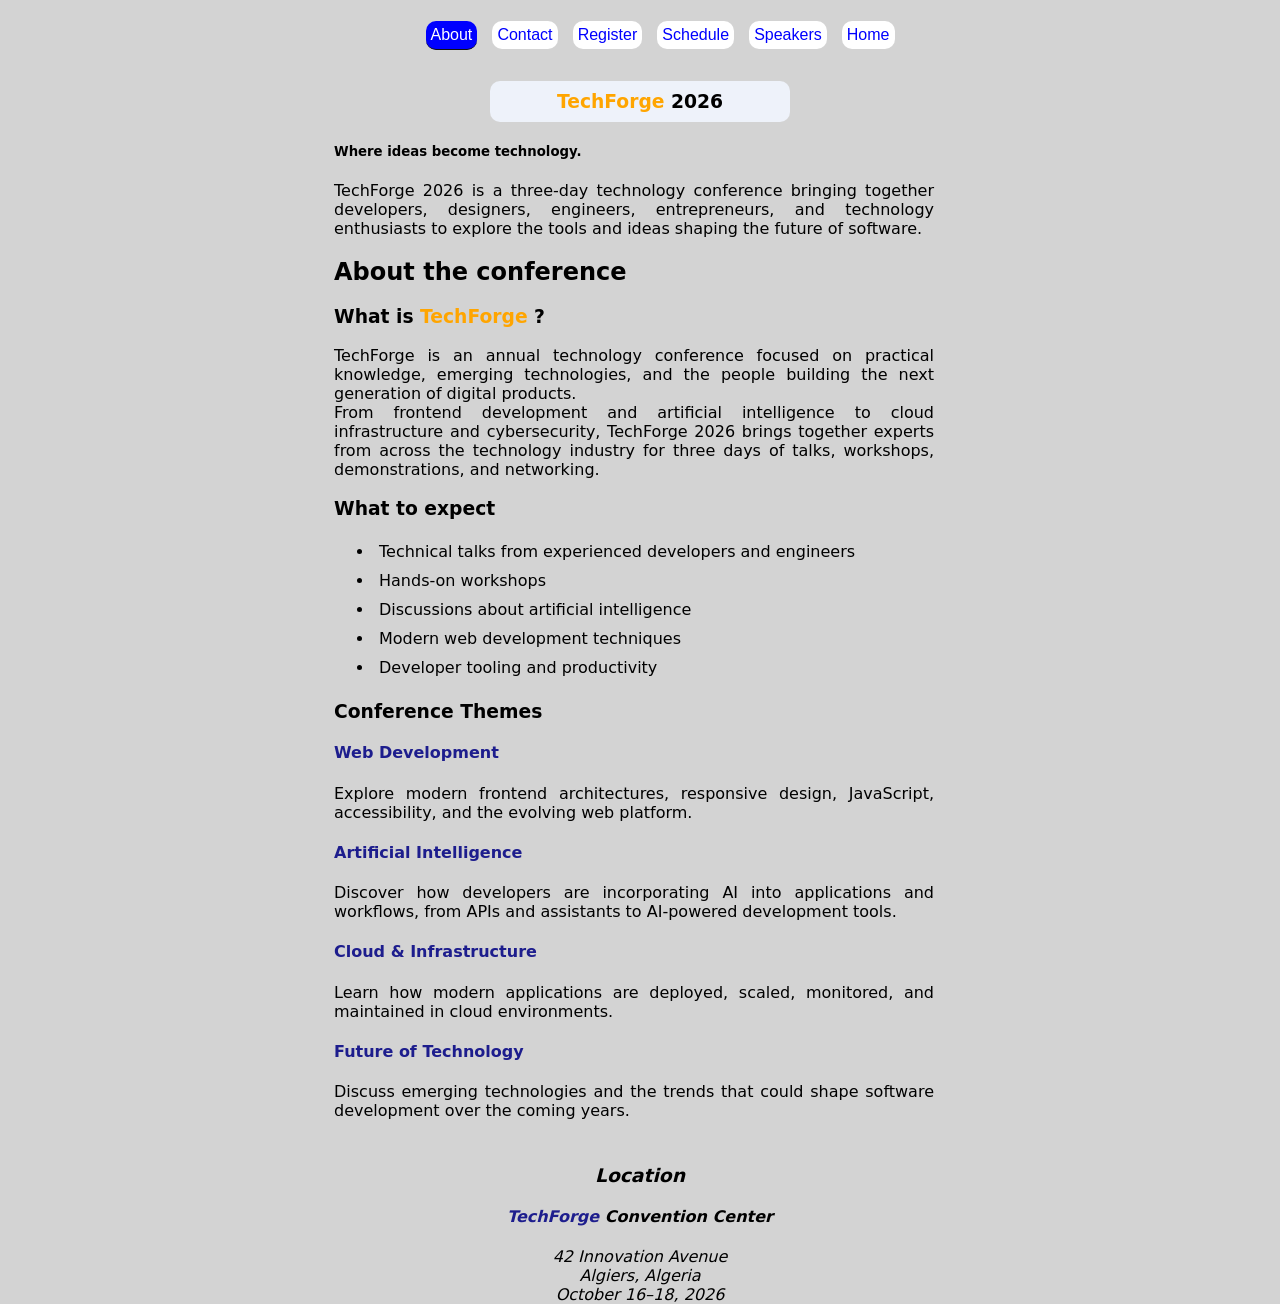
==== pages/about.html @ 20e47f4f "Initial commit: TechForge 2026 complete website" ====
<!DOCTYPE html>
<html lang="en">
    <head>
        <meta charset="UTF-8">
        <meta name="viewport" content="width=device-width, initial-scale=1.0">
        <link rel="stylesheet" href="../css/shared.css"/>
        <link rel="stylesheet" href="../css/about.css">
        <title>About</title>
    </head>
    <body>
        <header class="hero">
        <nav>
            <ul>
                <li><a href="./about.html" aria-current="page">About</a></li>
                <li><a href="./contact.html">Contact</a></li>
                <li><a href="./register.html">Register</a></li>
                <li><a href="./schedule.html">Schedule</a></li>
                <li><a href="./speakers.html">Speakers</a></li>
                <li><a href="../index.html">Home</a></li>
            </ul>
        </nav>
        </header>
        <section>
            <article class="main">
        <h1><span>TechForge</span> 2026</h1>
        <h5>Where ideas become technology.</h5>
        <p>TechForge 2026 is a three-day technology conference bringing together developers, designers, engineers, entrepreneurs, and technology
           enthusiasts to explore the tools and ideas shaping the future of software.</p>
        <h2>About the conference</h2>
        <h3>What is <span>TechForge</span> ?</h3>   
        <p>TechForge is an annual technology conference focused on practical knowledge, emerging technologies, and the people building the next generation 
            of digital products. <br>From frontend development and artificial intelligence to cloud infrastructure and cybersecurity, TechForge 2026 brings 
            together experts from across the technology industry for three days of talks, workshops, demonstrations, and networking.</p>
        <h3>What to expect</h3>
        <ul>
            <li>Technical talks from experienced developers and engineers</li>
            <li>Hands-on workshops</li>
            <li>Discussions about artificial intelligence</li>
            <li>Modern web development techniques</li>
            <li>Developer tooling and productivity</li>
        </ul>   
        <h3>Conference Themes</h3>
        <h4>Web Development</h4>
        <p>Explore modern frontend architectures, responsive design, JavaScript, accessibility, and the evolving web platform.</p>
        <h4>Artificial Intelligence</h4>
        <p>Discover how developers are incorporating AI into applications and workflows, from APIs and assistants to AI-powered development tools.</p>
        <h4>Cloud & Infrastructure</h4>
        <p>Learn how modern applications are deployed, scaled, monitored, and maintained in cloud environments.</p>
        <h4>Future of Technology</h4>
        <p>Discuss emerging technologies and the trends that could shape software development over the coming years.</p>
             </article>
        </section>
    </body>
    <footer>
        <address>
            <h3>Location</h3>
            <h4><span>TechForge</span> Convention Center</h4>
            <span>42 Innovation Avenue</span><br>
            <span>Algiers, Algeria</span><br>
            <span>October 16–18, 2026</span>
        </address>
    </footer>
---- css/shared.css ----
* {
    box-sizing: border-box;
}

body {
    background-color: lightgray;
    height: 100vh;
    font-family: system-ui, -apple-system, sans-serif;
}

.hero {
    text-align: center;
}


nav > ul > li {
    display: inline-block;
    list-style: none;
}


 .hero a {
    display: block;
    color: blue;
    font-family: Arial, Helvetica, sans-serif;
    text-decoration: none;
    background-color: white;
    padding: 5px;
    border-radius: 10px;
    margin: 5px;
    transition: transform 0.5s ease;
}

.hero a:hover {
    color: white;
    background-color: blue;
    transform: scale(1.2);
    box-shadow: 0 3px 2px orange;
}

nav a[aria-current="page"] {
    background-color: blue;
    color: white;
    border-bottom: 1px solid #0f0f0f; /* to match your hover style */
}
---- css/about.css ----
h1 > span,
.main > h3 > span,
address > h4 > span {
    color: orange;
}

.main h4,
address > h4 > span {
    color: rgb(29, 29, 141);
}

h1 {
    background-color: rgb(238, 242, 250);
    width: 300px;
    border-radius: 10px;
    padding: 10px;
    text-align: center;
}


address {
    text-align: center;
}

p {
    max-width: 600px;
    min-width: 200px;
    text-align: justify;
}


.main > h3 ~ ul > li {
    list-style-position: outside;
    list-style-type: disc;
    padding: 5px;
}

.main {
     margin: auto 25%;
    text-align: justify;
    padding: 10px;
}

 h1 > span {
    display: inline-block;
}

h1 {
    margin: 0 auto;
}
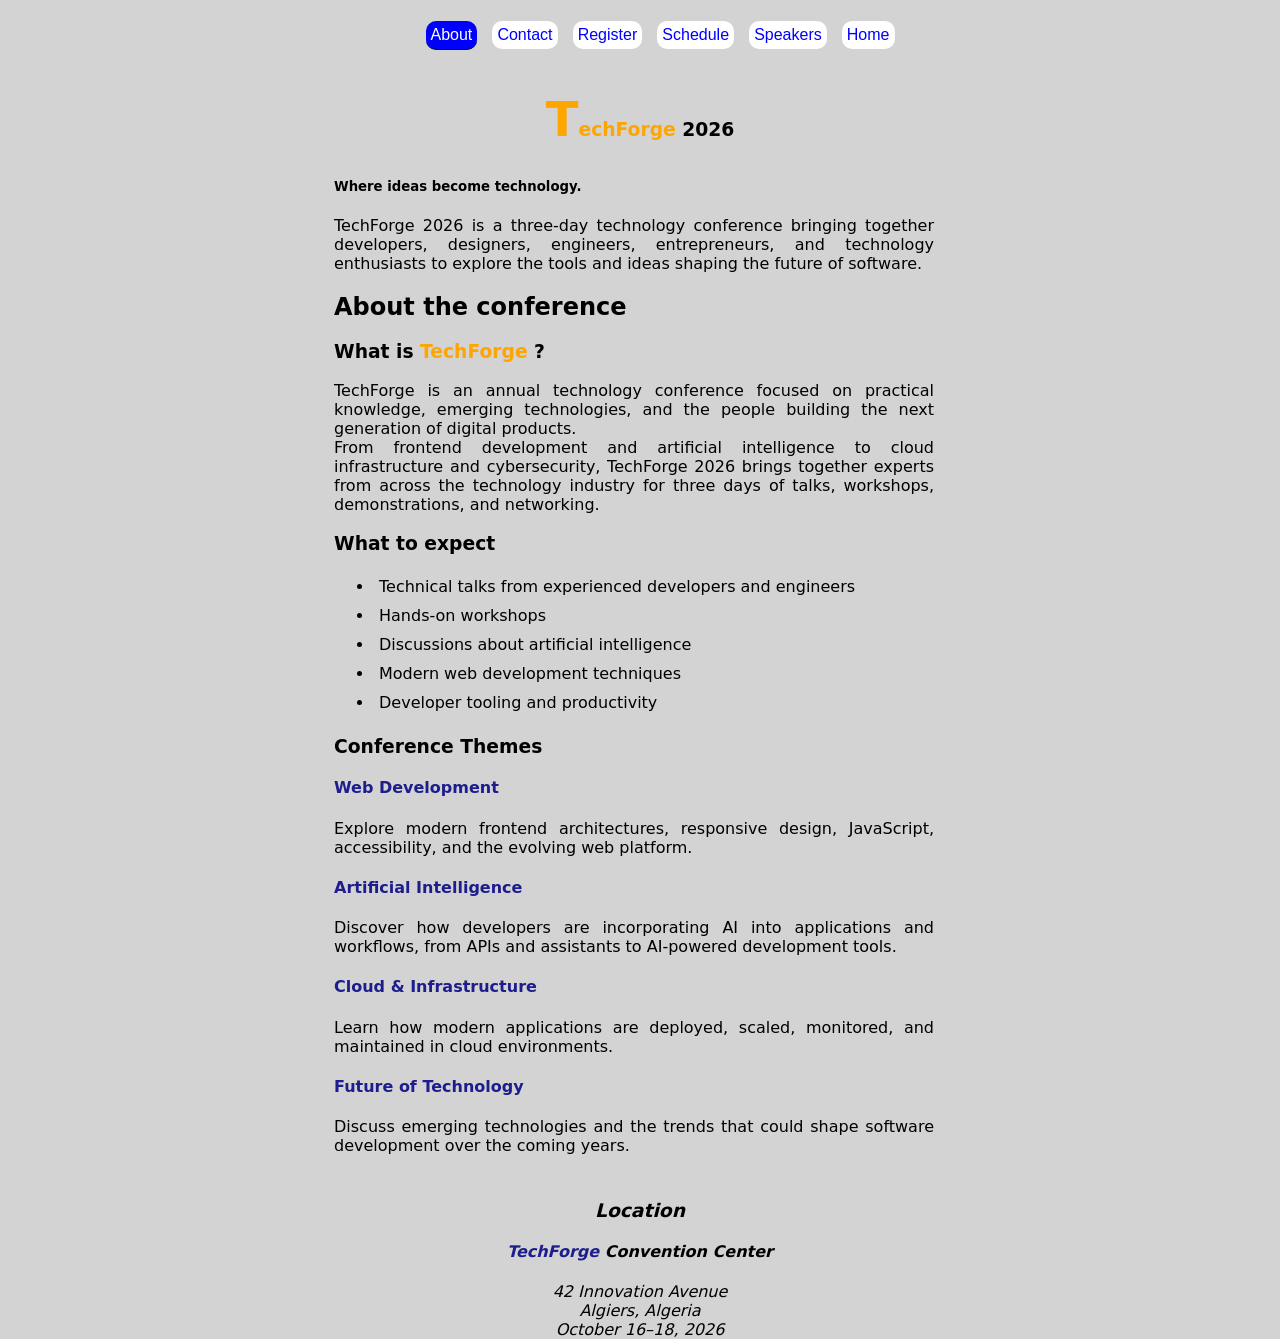
==== commit 9423d827: "add dropdown menu" ====
--- a/pages/about.html
+++ b/pages/about.html
@@ -9,14 +9,21 @@
     </head>
     <body>
         <header class="hero">
-        <nav>
+             <nav>
             <ul>
-                <li><a href="./about.html" aria-current="page">About</a></li>
-                <li><a href="./contact.html">Contact</a></li>
-                <li><a href="./register.html">Register</a></li>
-                <li><a href="./schedule.html">Schedule</a></li>
-                <li><a href="./speakers.html">Speakers</a></li>
-                <li><a href="../index.html">Home</a></li>
+                <li class="nav-item"><a aria-current="page" href="about.html">About</a></li>
+                <li class="nav-item"> <a href="contact.html">Contact</a></li>
+                <li class="nav-item"><a href="register.html">Register</a></li>
+                <li class="nav-item"><a href="schedule.html">Schedule</a></li>
+                <li class="nav-item">
+                    <a  href="speakers.html">Speakers</a>
+                    <ul class="dropdown">
+                        <li><a href="speakers.html#maya-card">Maya Chen</a></li>
+                        <li><a href="speakers.html#daniel-card">Daniel Okoro</a></li>
+                        <li><a href="speakers.html#sofia-card">Sofia Martinez</a></li>
+                    </ul>
+                </li>
+                <li class="nav-item"><a href="../index.html">Home</a></li>
             </ul>
         </nav>
         </header>
--- a/css/shared.css
+++ b/css/shared.css
@@ -1,4 +1,6 @@
-* {
+*,
+*::before, 
+*::after {
     box-sizing: border-box;
 }
 
@@ -19,7 +21,7 @@
 }
 
 
- .hero a {
+ .hero a:not(.dropdown a) {
     display: block;
     color: blue;
     font-family: Arial, Helvetica, sans-serif;
@@ -31,15 +33,46 @@
     transition: transform 0.5s ease;
 }
 
-.hero a:hover {
+.hero a:not(.dropdown a):hover {
     color: white;
     background-color: blue;
     transform: scale(1.2);
     box-shadow: 0 3px 2px orange;
 }
 
-nav a[aria-current="page"] {
+nav .nav-item a[aria-current="page"] {
     background-color: blue;
     color: white;
     border-bottom: 1px solid #0f0f0f; /* to match your hover style */
-}+}
+
+.dropdown {
+    list-style: none;
+    visibility: hidden;
+    position: absolute;
+    margin:0;
+    padding:10px 5px;
+    line-height: 2rem;
+    opacity: 90%;
+    top: 100%;
+    border-radius: 10px;
+    background-color: white;
+    white-space: nowrap;
+}
+
+
+.dropdown a {
+    text-decoration: none;
+    color: rgb(7, 7, 7);
+    opacity: 100%;
+}
+
+.nav-item {
+    position: relative;
+}
+
+
+.nav-item:hover > .dropdown {
+    visibility: visible;
+}
+
--- a/css/about.css
+++ b/css/about.css
@@ -11,11 +11,15 @@
 }
 
 h1 {
-    background-color: rgb(238, 242, 250);
     width: 300px;
     border-radius: 10px;
     padding: 10px;
     text-align: center;
+}
+
+
+h1 > span::first-letter{
+    font-size: 3rem;
 }
 
 
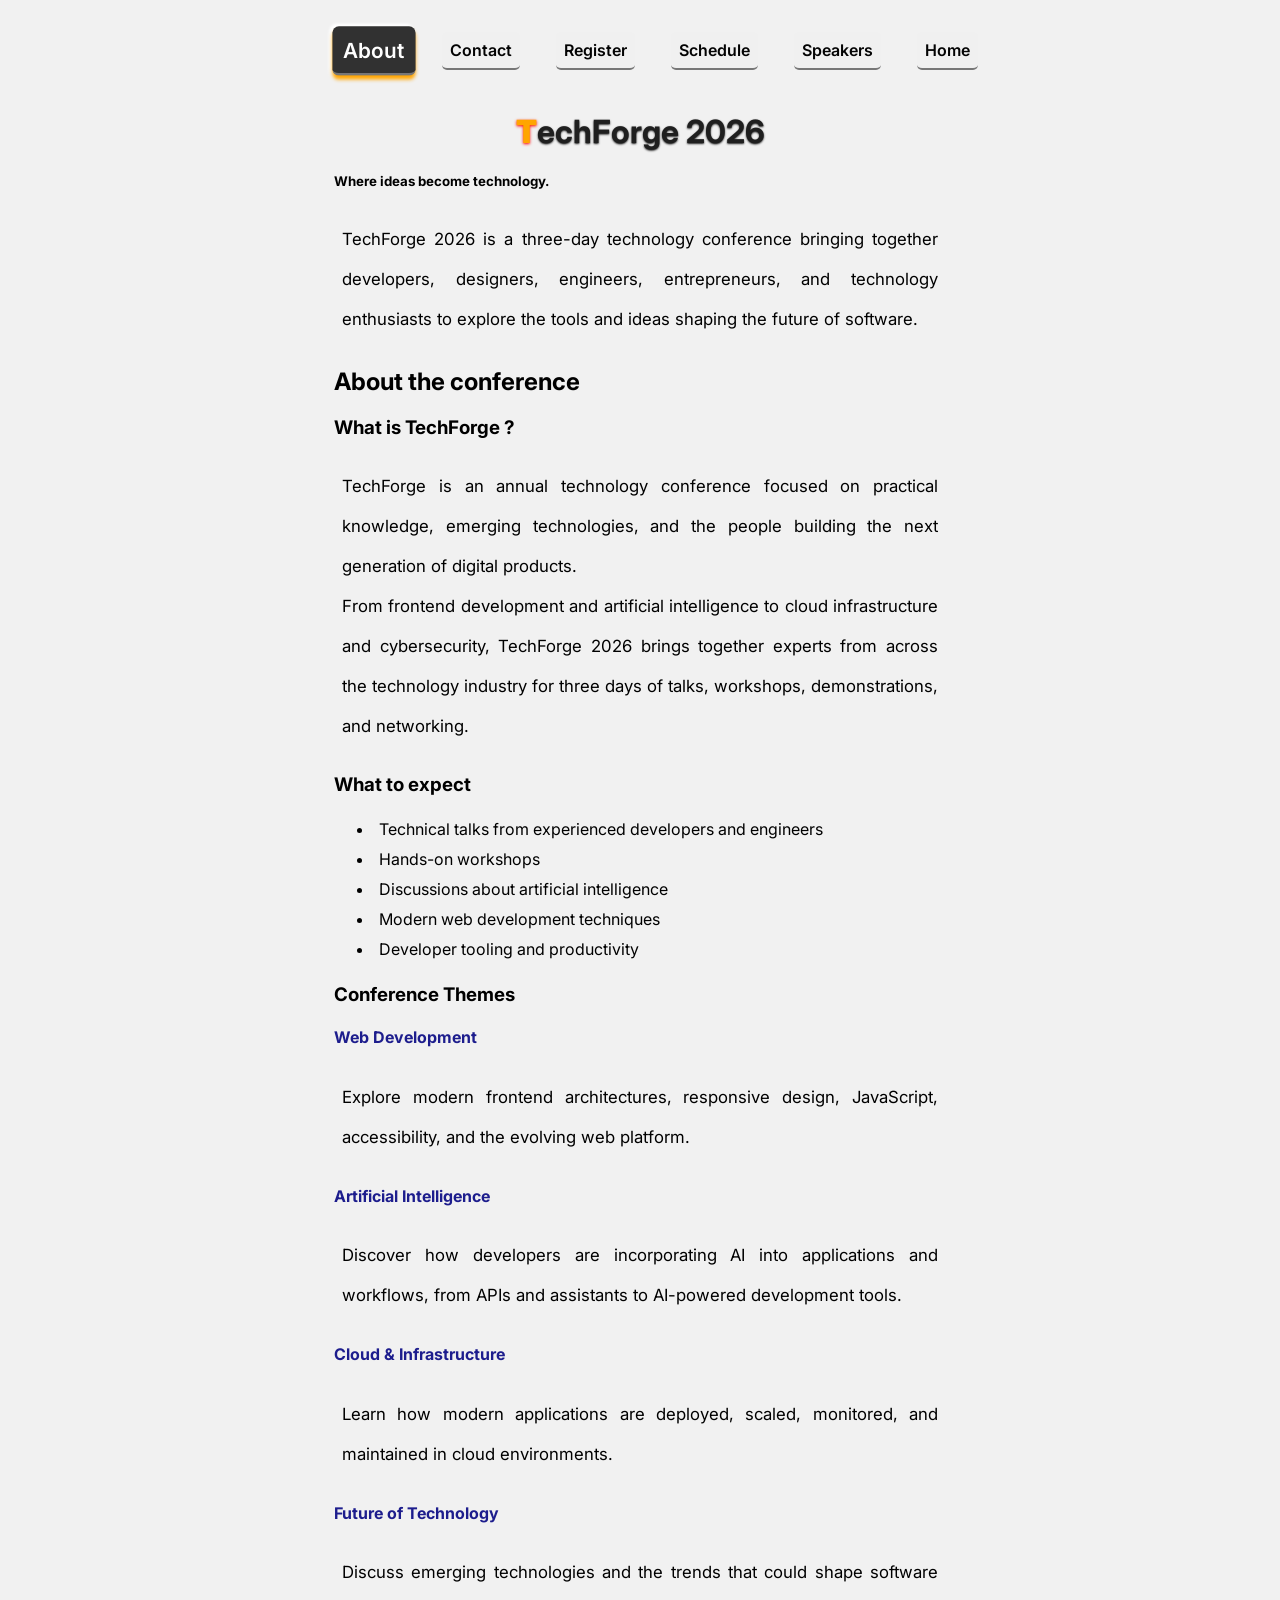
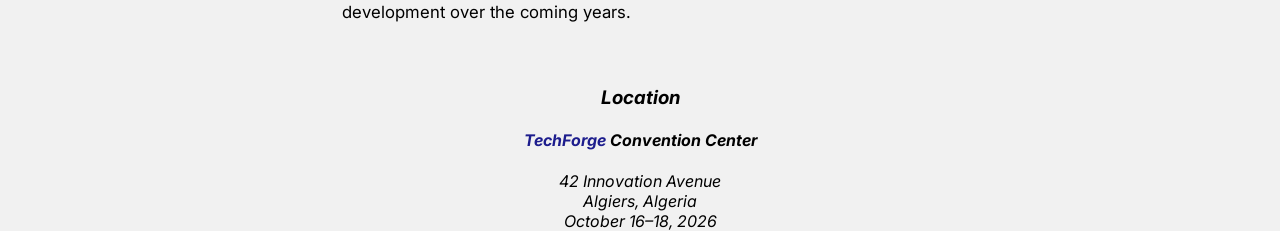
==== commit 96138cf3: "make design adjustments and visual refinments to navbar and cards" ====
--- a/pages/about.html
+++ b/pages/about.html
@@ -29,7 +29,7 @@
         </header>
         <section>
             <article class="main">
-        <h1><span>TechForge</span> 2026</h1>
+        <h1>TechForge 2026</h1>
         <h5>Where ideas become technology.</h5>
         <p>TechForge 2026 is a three-day technology conference bringing together developers, designers, engineers, entrepreneurs, and technology
            enthusiasts to explore the tools and ideas shaping the future of software.</p>
--- a/css/shared.css
+++ b/css/shared.css
@@ -1,3 +1,5 @@
+@import url('https://fonts.googleapis.com/css2?family=Inter:ital,opsz,wght@0,14..32,100..900;1,14..32,100..900&family=Roboto:ital,wght@0,100..900;1,100..900&display=swap');
+@import url('https://fonts.googleapis.com/css2?family=Inter:ital,opsz,wght@0,14..32,100..900;1,14..32,100..900&family=Noto+Sans+Arabic:wght@100..900&family=Roboto:ital,wght@0,100..900;1,100..900&display=swap');
 *,
 *::before, 
 *::after {
@@ -5,11 +7,13 @@
 }
 
 body {
-    background-color: lightgray;
+    background-color:rgb(241, 241, 241);
     height: 100vh;
-    font-family: system-ui, -apple-system, sans-serif;
+    font-family: 'inter', 'Noto Sans Arabic';
 }
-
+:lang(ar) {
+  font-family: 'Noto Sans Arabic';
+}
 .hero {
     text-align: center;
 }
@@ -18,32 +22,42 @@
 nav > ul > li {
     display: inline-block;
     list-style: none;
+    padding:1rem;
 }
 
+/* .nav-item  a {
+    color:red !important;
+
+} */
 
  .hero a:not(.dropdown a) {
     display: block;
-    color: blue;
-    font-family: Arial, Helvetica, sans-serif;
+    color: rgb(3, 3, 3);
+    font-family: inherit;
+    font-weight: 600;
     text-decoration: none;
-    background-color: white;
-    padding: 5px;
-    border-radius: 10px;
-    margin: 5px;
-    transition: transform 0.5s ease;
+    background-color: rgb(240, 240, 240);
+    padding: 0.5rem;
+    border-radius: 5px;
+    /* margin: 5px; */
+    transition: all 0.5s ease-in-out;
+    border-bottom: 2px solid rgb(119, 119, 119);
 }
 
-.hero a:not(.dropdown a):hover {
+.hero a:not(.dropdown a):hover{
     color: white;
-    background-color: blue;
+    background-color: rgb(49, 49, 49);
     transform: scale(1.2);
-    box-shadow: 0 3px 2px orange;
+    box-shadow: 0 3px 3px  orange;
 }
 
 nav .nav-item a[aria-current="page"] {
-    background-color: blue;
     color: white;
-    border-bottom: 1px solid #0f0f0f; /* to match your hover style */
+    background-color: rgb(49, 49, 49);
+    transform: scale(1.3);
+    box-shadow: 0 3px 3px  orange;
+    filter:drop-shadow(-2px -2px 1px rgb(255, 255, 255));
+    /* to match your hover style */
 }
 
 .dropdown {
@@ -53,18 +67,19 @@
     margin:0;
     padding:10px 5px;
     line-height: 2rem;
-    opacity: 90%;
     top: 100%;
     border-radius: 10px;
-    background-color: white;
+    background-color: hsla(208, 22%, 21%, 0.7);
     white-space: nowrap;
+    
 }
-
 
 .dropdown a {
     text-decoration: none;
-    color: rgb(7, 7, 7);
+    color: rgb(235, 232, 232);
     opacity: 100%;
+    font-weight: 600;
+    
 }
 
 .nav-item {
@@ -72,7 +87,10 @@
 }
 
 
-.nav-item:hover > .dropdown {
+.nav-item:hover .dropdown {
     visibility: visible;
 }
 
+a{
+    font-family:'inter';
+}
--- a/css/about.css
+++ b/css/about.css
@@ -1,7 +1,6 @@
 
-h1 > span,
-.main > h3 > span,
-address > h4 > span {
+
+  span::first-letter {
     color: orange;
 }
 
@@ -11,16 +10,20 @@
 }
 
 h1 {
-    width: 300px;
-    border-radius: 10px;
-    padding: 10px;
+   color:rgb(31, 31, 31);
+    text-shadow: 0px 1px 2px  rgb(34, 34, 34);
+    font-size: 2rem;
     text-align: center;
 }
 
 
-h1 > span::first-letter{
-    font-size: 3rem;
+h1::first-letter{
+    color:orange;
+    font-weight:900;
+    text-shadow: 0px 1px 3px  rgb(255, 0, 0);
 }
+
+
 
 
 address {
@@ -28,9 +31,10 @@
 }
 
 p {
-    max-width: 600px;
-    min-width: 200px;
-    text-align: justify;
+   font-weight: normal;
+   font-size:1.05rem;
+   padding:0.5rem;
+   line-height:2.5rem;
 }
 
 
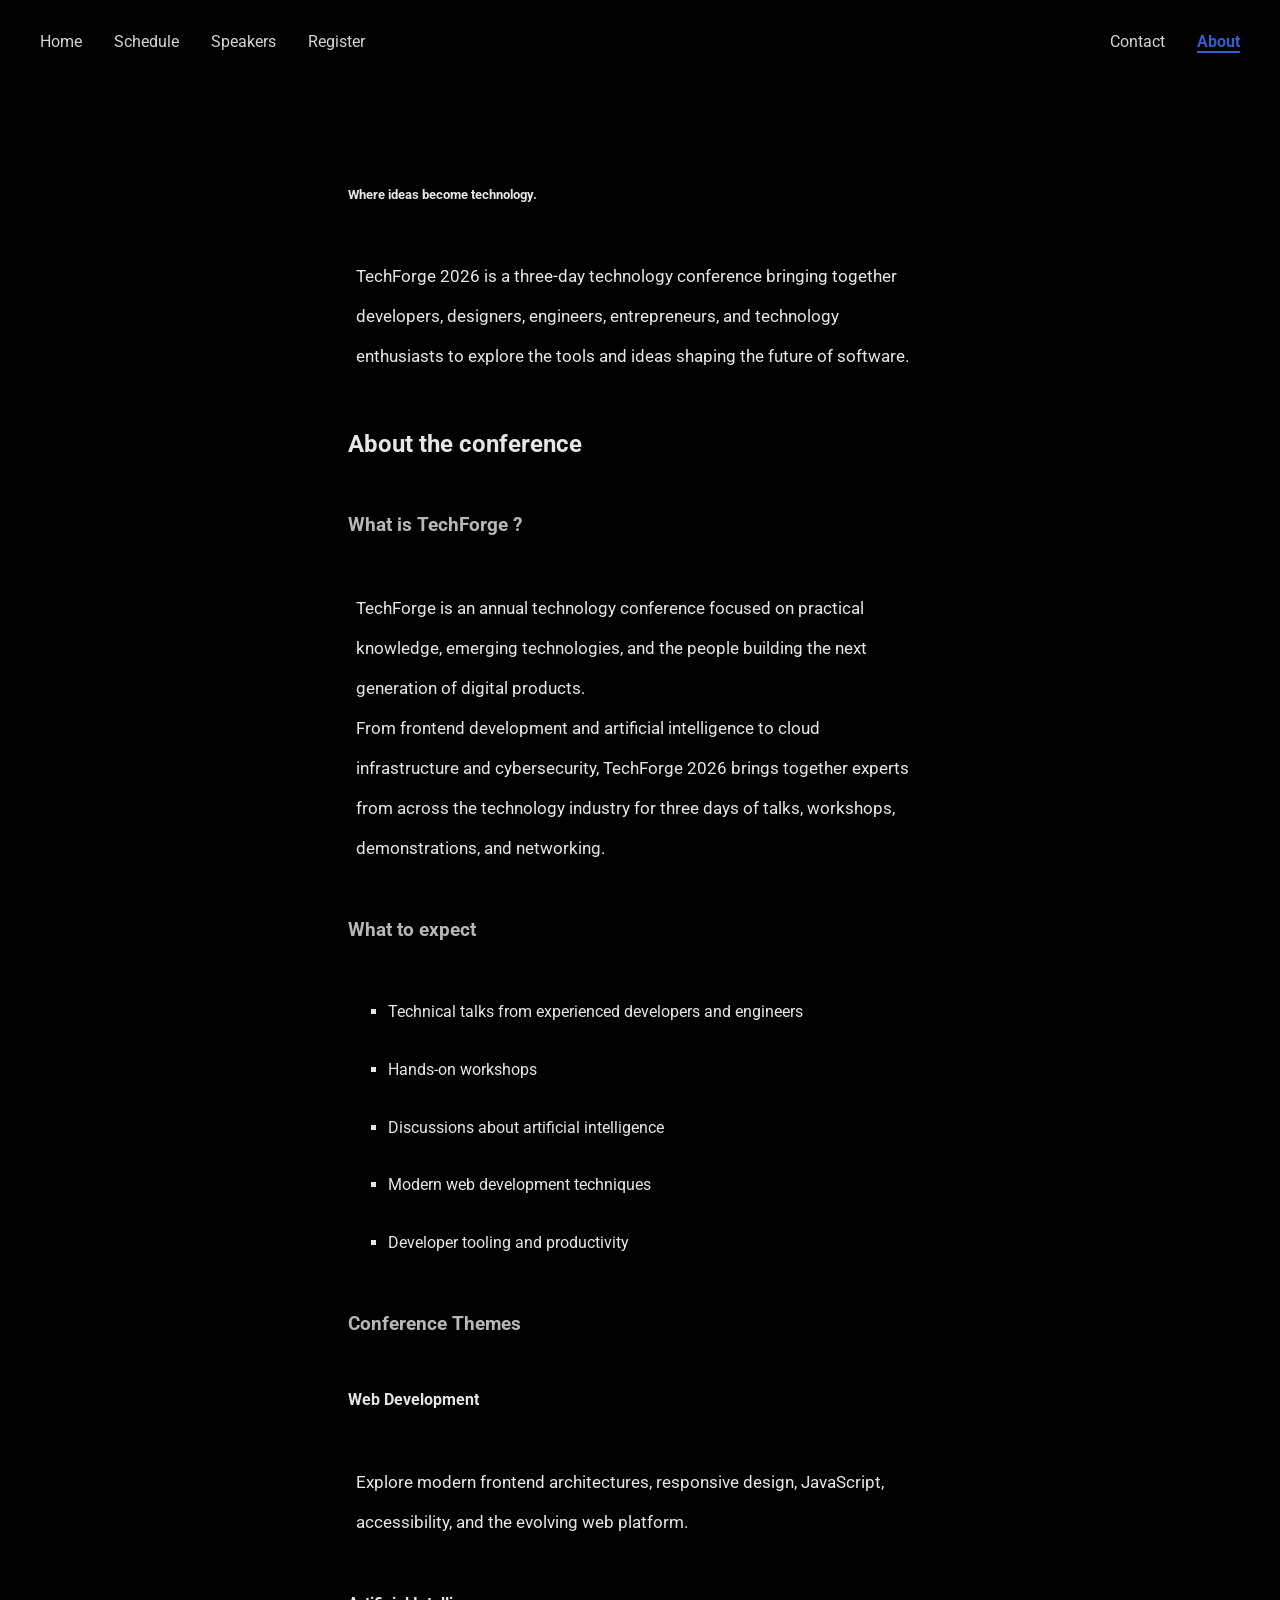
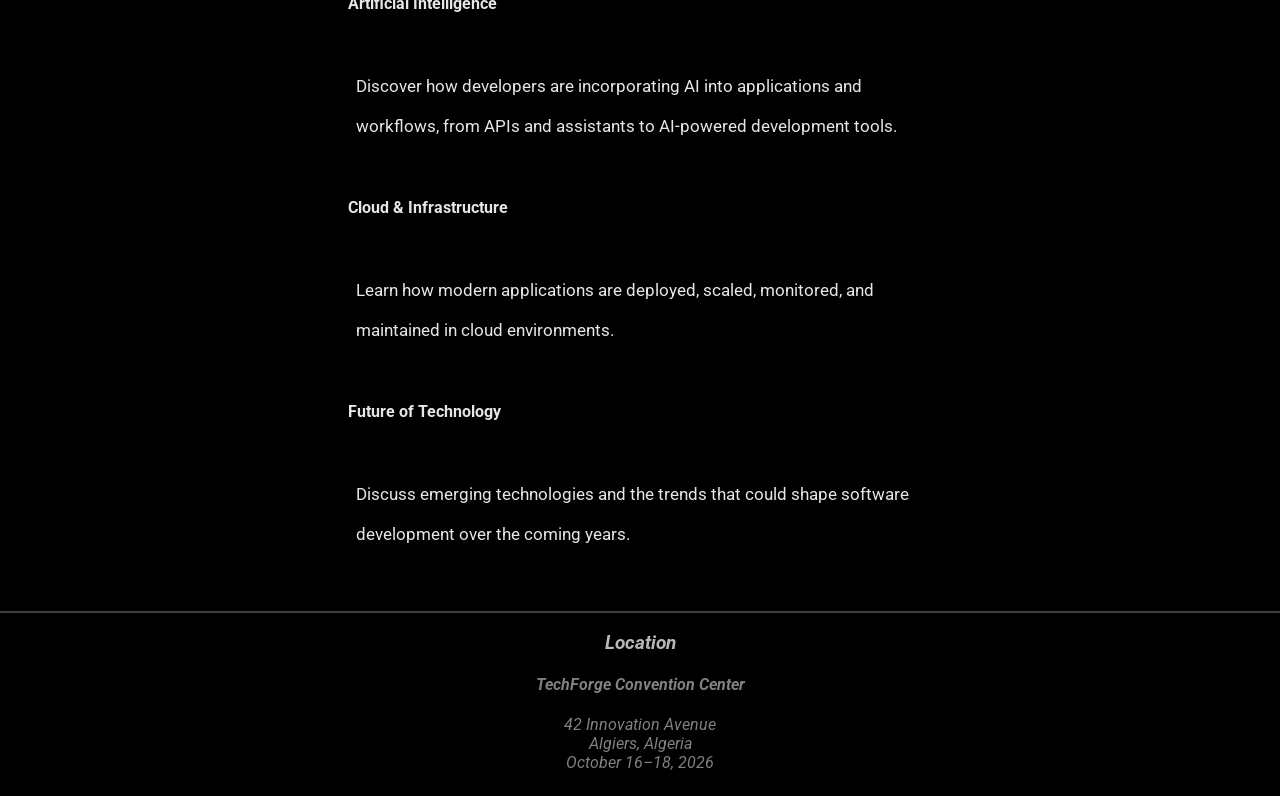
==== commit 3a1ec4a1: "alter the design to a darker minimalist interface, redesign the navbar visual and add position fixed" ====
--- a/pages/about.html
+++ b/pages/about.html
@@ -1,69 +1,98 @@
-<!DOCTYPE html>
+<!doctype html>
 <html lang="en">
-    <head>
-        <meta charset="UTF-8">
-        <meta name="viewport" content="width=device-width, initial-scale=1.0">
-        <link rel="stylesheet" href="../css/shared.css"/>
-        <link rel="stylesheet" href="../css/about.css">
-        <title>About</title>
-    </head>
-    <body>
-        <header class="hero">
-             <nav>
-            <ul>
-                <li class="nav-item"><a aria-current="page" href="about.html">About</a></li>
-                <li class="nav-item"> <a href="contact.html">Contact</a></li>
-                <li class="nav-item"><a href="register.html">Register</a></li>
-                <li class="nav-item"><a href="schedule.html">Schedule</a></li>
-                <li class="nav-item">
-                    <a  href="speakers.html">Speakers</a>
-                    <ul class="dropdown">
-                        <li><a href="speakers.html#maya-card">Maya Chen</a></li>
-                        <li><a href="speakers.html#daniel-card">Daniel Okoro</a></li>
-                        <li><a href="speakers.html#sofia-card">Sofia Martinez</a></li>
-                    </ul>
-                </li>
-                <li class="nav-item"><a href="../index.html">Home</a></li>
-            </ul>
-        </nav>
-        </header>
-        <section>
-            <article class="main">
-        <h1>TechForge 2026</h1>
-        <h5>Where ideas become technology.</h5>
-        <p>TechForge 2026 is a three-day technology conference bringing together developers, designers, engineers, entrepreneurs, and technology
-           enthusiasts to explore the tools and ideas shaping the future of software.</p>
-        <h2>About the conference</h2>
-        <h3>What is <span>TechForge</span> ?</h3>   
-        <p>TechForge is an annual technology conference focused on practical knowledge, emerging technologies, and the people building the next generation 
-            of digital products. <br>From frontend development and artificial intelligence to cloud infrastructure and cybersecurity, TechForge 2026 brings 
-            together experts from across the technology industry for three days of talks, workshops, demonstrations, and networking.</p>
-        <h3>What to expect</h3>
-        <ul>
+  <head>
+    <meta charset="UTF-8" />
+    <meta name="viewport" content="width=device-width, initial-scale=1.0" />
+    <link rel="stylesheet" href="../css/shared.css" />
+    <link rel="stylesheet" href="../css/about.css" />
+    <title>About</title>
+  </head>
+  <body>
+    <header class="hero">
+      <nav>
+        <ul class="navbar">
+          <li class="nav-item">
+            <a href="../index.html">Home</a>
+          </li>
+          <li class="nav-item">
+            <a href="schedule.html">Schedule</a>
+          </li>
+          <li class="nav-item">
+            <a href="speakers.html">Speakers</a>
+          </li>
+          <li class="nav-item">
+            <a href="register.html">Register</a>
+          </li>
+          <li class="nav-item">
+            <a href="contact.html">Contact</a>
+          </li>
+          <li class="nav-item">
+            <a href="about.html" aria-current="page">About</a>
+          </li>
+        </ul>
+      </nav>
+    </header>
+    <main>
+      <section>
+        <article class="main">
+          <h5>Where ideas become technology.</h5>
+          <p>
+            TechForge 2026 is a three-day technology conference bringing
+            together developers, designers, engineers, entrepreneurs, and
+            technology enthusiasts to explore the tools and ideas shaping the
+            future of software.
+          </p>
+          <h2>About the conference</h2>
+          <h3>What is <span>TechForge</span> ?</h3>
+          <p>
+            TechForge is an annual technology conference focused on practical
+            knowledge, emerging technologies, and the people building the next
+            generation of digital products. <br />From frontend development and
+            artificial intelligence to cloud infrastructure and cybersecurity,
+            TechForge 2026 brings together experts from across the technology
+            industry for three days of talks, workshops, demonstrations, and
+            networking.
+          </p>
+          <h3>What to expect</h3>
+          <ul>
             <li>Technical talks from experienced developers and engineers</li>
             <li>Hands-on workshops</li>
             <li>Discussions about artificial intelligence</li>
             <li>Modern web development techniques</li>
             <li>Developer tooling and productivity</li>
-        </ul>   
-        <h3>Conference Themes</h3>
-        <h4>Web Development</h4>
-        <p>Explore modern frontend architectures, responsive design, JavaScript, accessibility, and the evolving web platform.</p>
-        <h4>Artificial Intelligence</h4>
-        <p>Discover how developers are incorporating AI into applications and workflows, from APIs and assistants to AI-powered development tools.</p>
-        <h4>Cloud & Infrastructure</h4>
-        <p>Learn how modern applications are deployed, scaled, monitored, and maintained in cloud environments.</p>
-        <h4>Future of Technology</h4>
-        <p>Discuss emerging technologies and the trends that could shape software development over the coming years.</p>
-             </article>
-        </section>
-    </body>
-    <footer>
-        <address>
-            <h3>Location</h3>
-            <h4><span>TechForge</span> Convention Center</h4>
-            <span>42 Innovation Avenue</span><br>
-            <span>Algiers, Algeria</span><br>
-            <span>October 16–18, 2026</span>
-        </address>
-    </footer>+          </ul>
+          <h3>Conference Themes</h3>
+          <h4>Web Development</h4>
+          <p>
+            Explore modern frontend architectures, responsive design,
+            JavaScript, accessibility, and the evolving web platform.
+          </p>
+          <h4>Artificial Intelligence</h4>
+          <p>
+            Discover how developers are incorporating AI into applications and
+            workflows, from APIs and assistants to AI-powered development tools.
+          </p>
+          <h4>Cloud & Infrastructure</h4>
+          <p>
+            Learn how modern applications are deployed, scaled, monitored, and
+            maintained in cloud environments.
+          </p>
+          <h4>Future of Technology</h4>
+          <p>
+            Discuss emerging technologies and the trends that could shape
+            software development over the coming years.
+          </p>
+        </article>
+      </section>
+    </main>
+  </body>
+  <footer>
+    <address>
+      <h3>Location</h3>
+      <h4><span>TechForge</span> Convention Center</h4>
+      <span>42 Innovation Avenue</span><br />
+      <span>Algiers, Algeria</span><br />
+      <span>October 16–18, 2026</span>
+    </address>
+  </footer>
+</html>
--- a/css/shared.css
+++ b/css/shared.css
@@ -1,15 +1,26 @@
 @import url('https://fonts.googleapis.com/css2?family=Inter:ital,opsz,wght@0,14..32,100..900;1,14..32,100..900&family=Roboto:ital,wght@0,100..900;1,100..900&display=swap');
+
 @import url('https://fonts.googleapis.com/css2?family=Inter:ital,opsz,wght@0,14..32,100..900;1,14..32,100..900&family=Noto+Sans+Arabic:wght@100..900&family=Roboto:ital,wght@0,100..900;1,100..900&display=swap');
+
+@import url('https://fonts.googleapis.com/css2?family=DM+Serif+Display:ital@0;1&family=UnifrakturMaguntia&display=swap');
+
+
+html {
+    box-sizing: border-box;
+}
+
 *,
 *::before, 
 *::after {
-    box-sizing: border-box;
+    box-sizing: inherit;
 }
 
 body {
-    background-color:rgb(241, 241, 241);
+    background-color:#000;
+    color:#FFF;
     height: 100vh;
-    font-family: 'inter', 'Noto Sans Arabic';
+    font-family:"Roboto","sans-serif";
+    margin:0;
 }
 :lang(ar) {
   font-family: 'Noto Sans Arabic';
@@ -18,79 +29,47 @@
     text-align: center;
 }
 
-
-nav > ul > li {
-    display: inline-block;
-    list-style: none;
-    padding:1rem;
+nav {
+    margin:0;
 }
 
-/* .nav-item  a {
-    color:red !important;
-
-} */
-
- .hero a:not(.dropdown a) {
-    display: block;
-    color: rgb(3, 3, 3);
-    font-family: inherit;
-    font-weight: 600;
-    text-decoration: none;
-    background-color: rgb(240, 240, 240);
-    padding: 0.5rem;
-    border-radius: 5px;
-    /* margin: 5px; */
-    transition: all 0.5s ease-in-out;
-    border-bottom: 2px solid rgb(119, 119, 119);
-}
-
-.hero a:not(.dropdown a):hover{
-    color: white;
-    background-color: rgb(49, 49, 49);
-    transform: scale(1.2);
-    box-shadow: 0 3px 3px  orange;
-}
-
-nav .nav-item a[aria-current="page"] {
-    color: white;
-    background-color: rgb(49, 49, 49);
-    transform: scale(1.3);
-    box-shadow: 0 3px 3px  orange;
-    filter:drop-shadow(-2px -2px 1px rgb(255, 255, 255));
-    /* to match your hover style */
-}
-
-.dropdown {
+.navbar {
+    position: fixed;
+    top:0;
+    display: flex;
     list-style: none;
-    visibility: hidden;
-    position: absolute;
+    gap:2rem;
+    background-color: rgba(2, 2, 2, 0.8);
+    padding-inline:2.5rem;
+    padding-block:2rem;
     margin:0;
-    padding:10px 5px;
-    line-height: 2rem;
-    top: 100%;
-    border-radius: 10px;
-    background-color: hsla(208, 22%, 21%, 0.7);
-    white-space: nowrap;
-    
-}
-
-.dropdown a {
-    text-decoration: none;
-    color: rgb(235, 232, 232);
-    opacity: 100%;
-    font-weight: 600;
-    
-}
-
-.nav-item {
-    position: relative;
+    z-index:1111;
+    width:100%;
+     backdrop-filter: blur(12px);
+    -webkit-backdrop-filter: blur(12px);
 }
 
 
-.nav-item:hover .dropdown {
-    visibility: visible;
+.navbar li:nth-of-type(5){
+    margin-inline-start: auto;
 }
 
+
+
 a{
-    font-family:'inter';
+    font-family:"Roboto";
+    color: rgb(212, 212, 212);
+    text-decoration: none;
+    border-bottom: 2px solid transparent;
 }
+
+.navbar a:hover {
+    border-bottom: 2px solid whitesmoke;
+
+}
+
+a[aria-current="page"] {
+  font-weight: bold;
+  color: hsl(225, 64%, 52%);
+  border-bottom: 2px solid hsl(225, 64%, 52%);
+}
--- a/css/about.css
+++ b/css/about.css
@@ -1,19 +1,21 @@
+
+html {
+    box-sizing: border-box;
+}
+
+*,
+*::before, 
+*::after {
+    box-sizing: inherit;
+    
+}
+ 
 
 
-  span::first-letter {
-    color: orange;
-}
 
-.main h4,
-address > h4 > span {
-    color: rgb(29, 29, 141);
-}
-
-h1 {
-   color:rgb(31, 31, 31);
-    text-shadow: 0px 1px 2px  rgb(34, 34, 34);
-    font-size: 2rem;
-    text-align: center;
+h3 {
+    color:rgb(184, 183, 183);
+    
 }
 
 
@@ -28,6 +30,9 @@
 
 address {
     text-align: center;
+    color:rgb(129, 129, 129);
+    border-top:2px solid rgb(63, 63, 63);
+    padding-block-end:1.5rem;
 }
 
 p {
@@ -40,15 +45,21 @@
 
 .main > h3 ~ ul > li {
     list-style-position: outside;
-    list-style-type: disc;
-    padding: 5px;
+    list-style-type: square;
+    padding-block:0.8rem;
 }
 
 .main {
-     margin: auto 25%;
-    text-align: justify;
-    padding: 10px;
+    display:flex;
+    flex-direction: column;
+    width: min(100%, 65ch);
+    line-height:2;
+    margin-inline: auto;
+    margin-block-start:10rem;
+    margin-block-end:2rem;
+    color:rgb(230, 230, 230);
 }
+
 
  h1 > span {
     display: inline-block;
@@ -60,3 +71,4 @@
 
 
 
+
